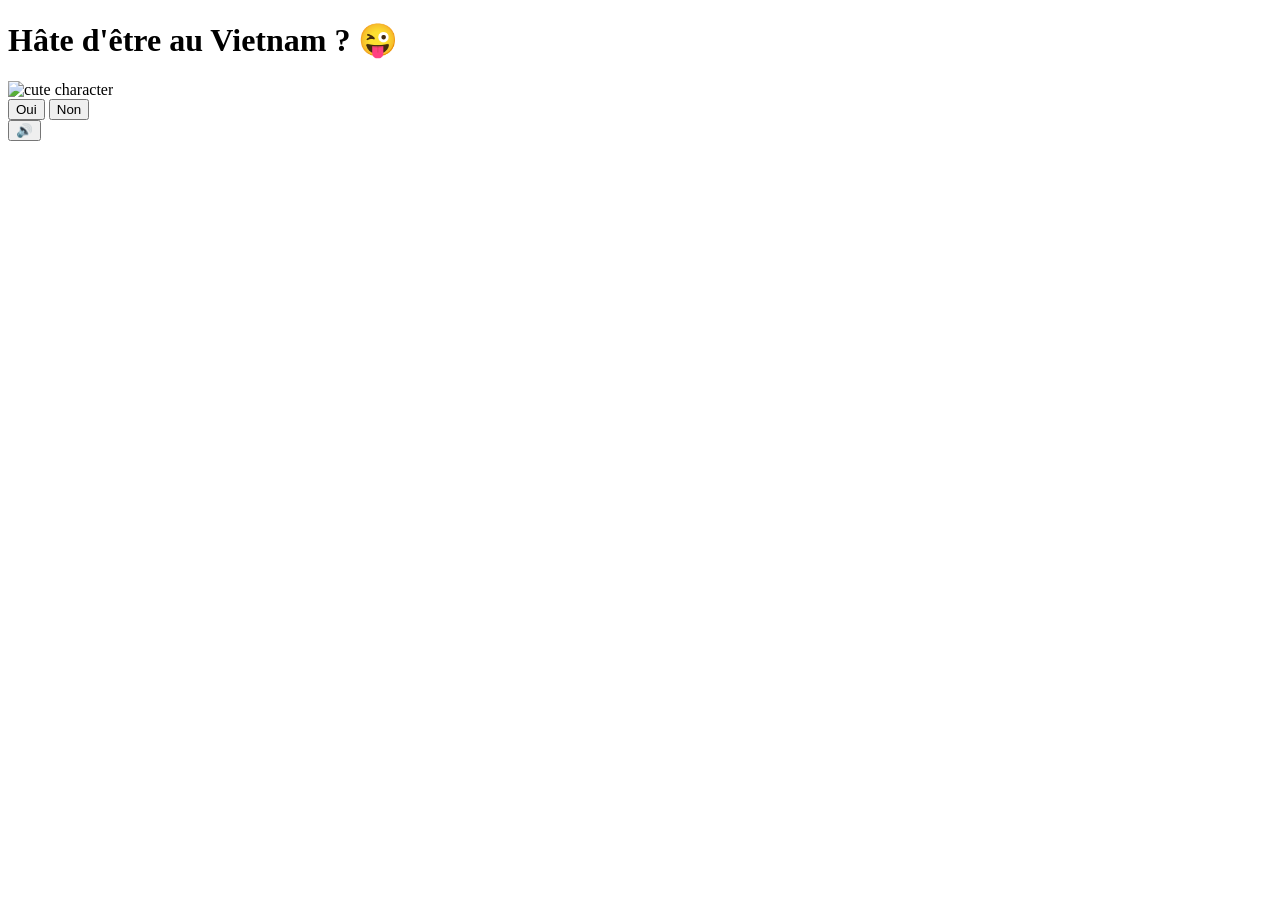
==== index.html @ 86ee2f40 "music & text" ====
<!DOCTYPE html>
<html lang="fr">
<head>
    <meta charset="UTF-8">
    <meta name="viewport" content="width=device-width, initial-scale=1.0">
    <title>Hâte d'être au Vietnam ? 😜</title>
    <link rel="preconnect" href="https://fonts.googleapis.com">
    <link href="https://fonts.googleapis.com/css2?family=Nunito:wght@400;700;800;900&display=swap" rel="stylesheet">
    <link rel="stylesheet" href="style.css">
</head>
<body>
    <div class="hearts-bg"></div>

    <div class="container">
        <h1>Hâte d'être au Vietnam ? 😜</h1>

        <div class="gif-container">
            <img id="cat-gif" src="https://media.tenor.com/EBV7OT7ACfwAAAAj/u-u-qua-qua-u-quaa.gif" alt="cute character">
        </div>

        <div class="buttons">
            <button id="yes-btn" onclick="handleYesClick()">Oui</button>
            <button id="no-btn" onclick="handleNoClick()">Non</button>
        </div>
        <div id="tease-toast"></div>
    </div>

    <audio id="bg-music" loop autoplay muted>
        <source src="music/beabadoobee - Glue Song (Lyrics).mp3" type="audio/mpeg">
    </audio>

    <button id="music-toggle" onclick="toggleMusic()" title="Toggle music">🔊</button>

    <script src="script.js"></script>
</body>
</html>
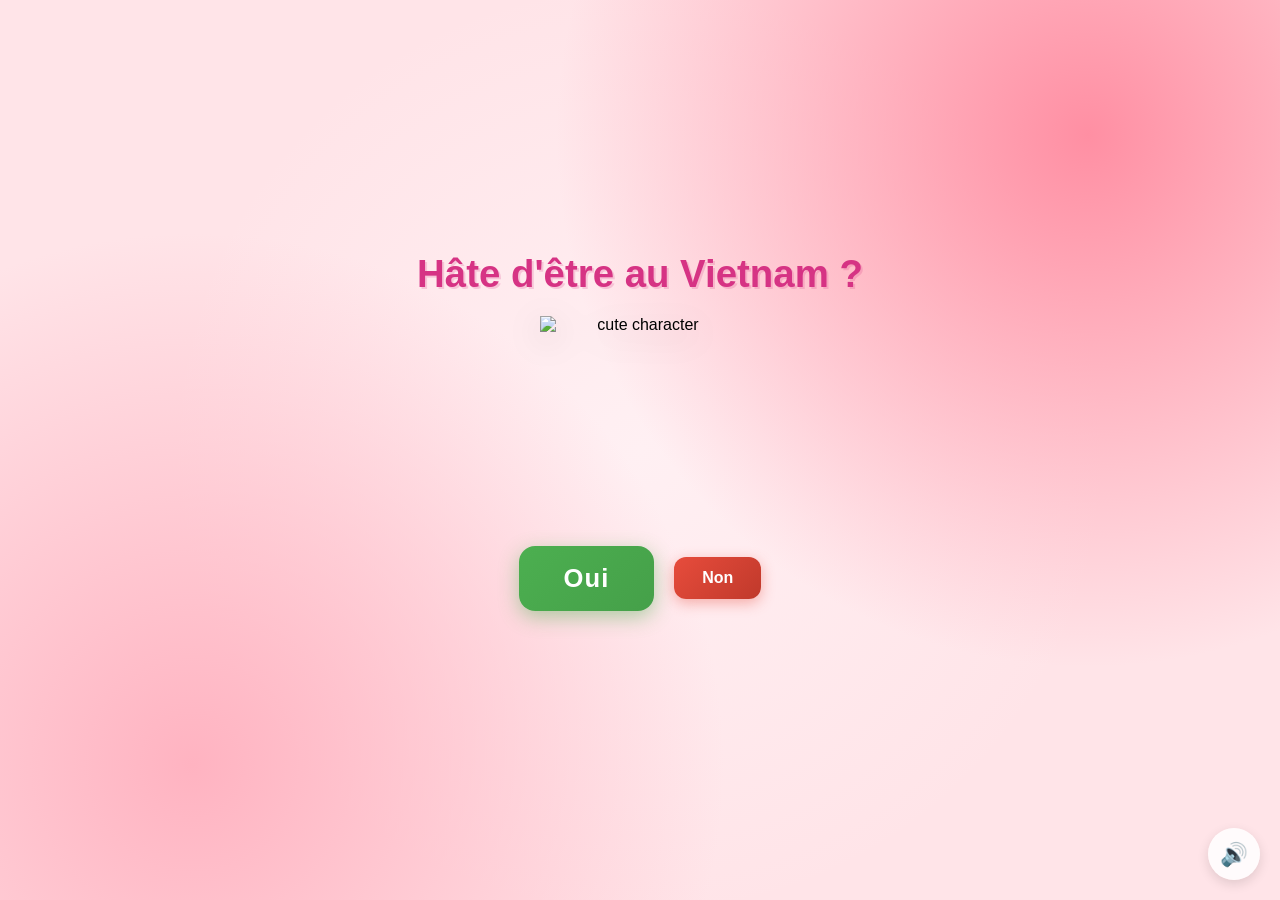
==== commit 842a13f9: "fix gif" ====
--- a/index.html
+++ b/index.html
@@ -3,7 +3,7 @@
 <head>
     <meta charset="UTF-8">
     <meta name="viewport" content="width=device-width, initial-scale=1.0">
-    <title>Hâte d'être au Vietnam ? 😜</title>
+    <title>Hâte d'être au Vietnam ?</title>
     <link rel="preconnect" href="https://fonts.googleapis.com">
     <link href="https://fonts.googleapis.com/css2?family=Nunito:wght@400;700;800;900&display=swap" rel="stylesheet">
     <link rel="stylesheet" href="style.css">
@@ -12,7 +12,7 @@
     <div class="hearts-bg"></div>
 
     <div class="container">
-        <h1>Hâte d'être au Vietnam ? 😜</h1>
+        <h1>Hâte d'être au Vietnam ?</h1>
 
         <div class="gif-container">
             <img id="cat-gif" src="https://media.tenor.com/EBV7OT7ACfwAAAAj/u-u-qua-qua-u-quaa.gif" alt="cute character">
@@ -26,7 +26,7 @@
     </div>
 
     <audio id="bg-music" loop autoplay muted>
-        <source src="music/beabadoobee - Glue Song (Lyrics).mp3" type="audio/mpeg">
+        <source src="music/Mochiiii remix.mp3" type="audio/mpeg">
     </audio>
 
     <button id="music-toggle" onclick="toggleMusic()" title="Toggle music">🔊</button>
--- a/style.css
+++ b/style.css
@@ -0,0 +1,206 @@
+* {
+    margin: 0;
+    padding: 0;
+    box-sizing: border-box;
+}
+
+body {
+    background-color: #FFE4E8;
+    font-family: 'Nunito', sans-serif;
+    min-height: 100vh;
+    display: flex;
+    justify-content: center;
+    align-items: center;
+    overflow: hidden;
+    background-image:
+        radial-gradient(circle at 15% 85%, #ffb3c1 0%, transparent 40%),
+        radial-gradient(circle at 85% 15%, #ff8fa3 0%, transparent 40%),
+        radial-gradient(circle at 50% 50%, #fff0f3 0%, transparent 60%);
+}
+
+/* Floating hearts background */
+.hearts-bg {
+    position: fixed;
+    top: 0; left: 0; right: 0; bottom: 0;
+    pointer-events: none;
+    z-index: 0;
+    overflow: hidden;
+}
+
+.hearts-bg::before,
+.hearts-bg::after {
+    content: '🍜🍜🍜🍜🍜';
+    position: absolute;
+    font-size: 1.5rem;
+    opacity: 0.15;
+    animation: floatHearts 12s linear infinite;
+    white-space: nowrap;
+    top: 100%;
+    left: 10%;
+}
+
+.hearts-bg::after {
+    animation-delay: 6s;
+    left: 60%;
+    content: '🍜🍜🍜🍜🍜';
+}
+
+@keyframes floatHearts {
+    from { transform: translateY(0); opacity: 0.15; }
+    to { transform: translateY(-110vh); opacity: 0; }
+}
+
+.container {
+    position: relative;
+    z-index: 1;
+    text-align: center;
+    padding: 40px 20px;
+}
+
+h1 {
+    font-size: 2.4rem;
+    color: #d63384;
+    font-weight: 900;
+    margin-bottom: 20px;
+    text-shadow: 2px 2px 0px rgba(214, 51, 132, 0.2);
+    animation: wiggle 2s ease-in-out infinite;
+}
+
+@keyframes wiggle {
+    0%, 100% { transform: rotate(-1deg); }
+    50% { transform: rotate(1deg); }
+}
+
+.gif-container {
+    margin: 20px auto;
+    display: flex;
+    justify-content: center;
+}
+
+#cat-gif {
+    width: 200px;
+    height: 200px;
+    object-fit: contain;
+    filter: drop-shadow(0 8px 16px rgba(0,0,0,0.15));
+    transition: opacity 0.3s ease;
+}
+
+.buttons {
+    display: flex;
+    gap: 20px;
+    justify-content: center;
+    align-items: center;
+    margin-top: 30px;
+    flex-wrap: wrap;
+}
+
+#yes-btn {
+    background: linear-gradient(135deg, #4CAF50, #45a049);
+    color: white;
+    border: none;
+    border-radius: 16px;
+    font-size: 1.6rem;
+    font-weight: 900;
+    font-family: 'Nunito', sans-serif;
+    padding: 18px 45px;
+    cursor: pointer;
+    transition: transform 0.15s, box-shadow 0.15s;
+    box-shadow: 0 6px 20px rgba(76, 175, 80, 0.45);
+    letter-spacing: 1px;
+}
+
+#yes-btn:hover {
+    transform: scale(1.06) translateY(-2px);
+    box-shadow: 0 10px 28px rgba(76, 175, 80, 0.55);
+}
+
+#yes-btn:active {
+    transform: scale(0.98);
+}
+
+#no-btn {
+    background: linear-gradient(135deg, #e74c3c, #c0392b);
+    color: white;
+    border: none;
+    border-radius: 12px;
+    font-size: 1rem;
+    font-weight: 700;
+    font-family: 'Nunito', sans-serif;
+    padding: 12px 28px;
+    cursor: pointer;
+    transition: background 0.2s, left 0.25s ease, top 0.25s ease;
+    box-shadow: 0 4px 14px rgba(231, 76, 60, 0.4);
+}
+
+#no-btn:hover {
+    background: linear-gradient(135deg, #c0392b, #a93226);
+}
+
+
+#tease-toast {
+    margin-top: 14px;
+    font-size: 1rem;
+    color: #d63384;
+    font-weight: 700;
+    font-style: italic;
+    opacity: 0;
+    transform: translateY(6px);
+    transition: opacity 0.3s ease, transform 0.3s ease;
+    min-height: 1.5rem;
+}
+
+#tease-toast.show {
+    opacity: 1;
+    transform: translateY(0);
+}
+
+/* Music toggle button */
+#music-toggle {
+    position: fixed;
+    bottom: 20px;
+    right: 20px;
+    background: rgba(255, 255, 255, 0.85);
+    border: none;
+    border-radius: 50%;
+    width: 52px;
+    height: 52px;
+    font-size: 1.4rem;
+    cursor: pointer;
+    backdrop-filter: blur(10px);
+    box-shadow: 0 4px 12px rgba(0, 0, 0, 0.12);
+    transition: transform 0.2s;
+    z-index: 100;
+}
+
+#music-toggle:hover {
+    transform: scale(1.1);
+}
+
+/* Yes page specific */
+.yes-container h1.yes-title {
+    font-size: 2.8rem;
+    animation: bounceTitle 0.6s ease infinite alternate;
+}
+
+@keyframes bounceTitle {
+    from { transform: translateY(0) rotate(-1deg); }
+    to { transform: translateY(-12px) rotate(1deg); }
+}
+
+.yes-message {
+    font-size: 1.4rem;
+    color: #e91e8c;
+    font-weight: 700;
+    margin-top: 24px;
+    animation: fadeIn 1s ease 0.5s both;
+}
+
+@keyframes fadeIn {
+    from { opacity: 0; transform: translateY(10px); }
+    to { opacity: 1; transform: translateY(0); }
+}
+
+.yes-container #cat-gif {
+    width: 260px;
+    height: 260px;
+}
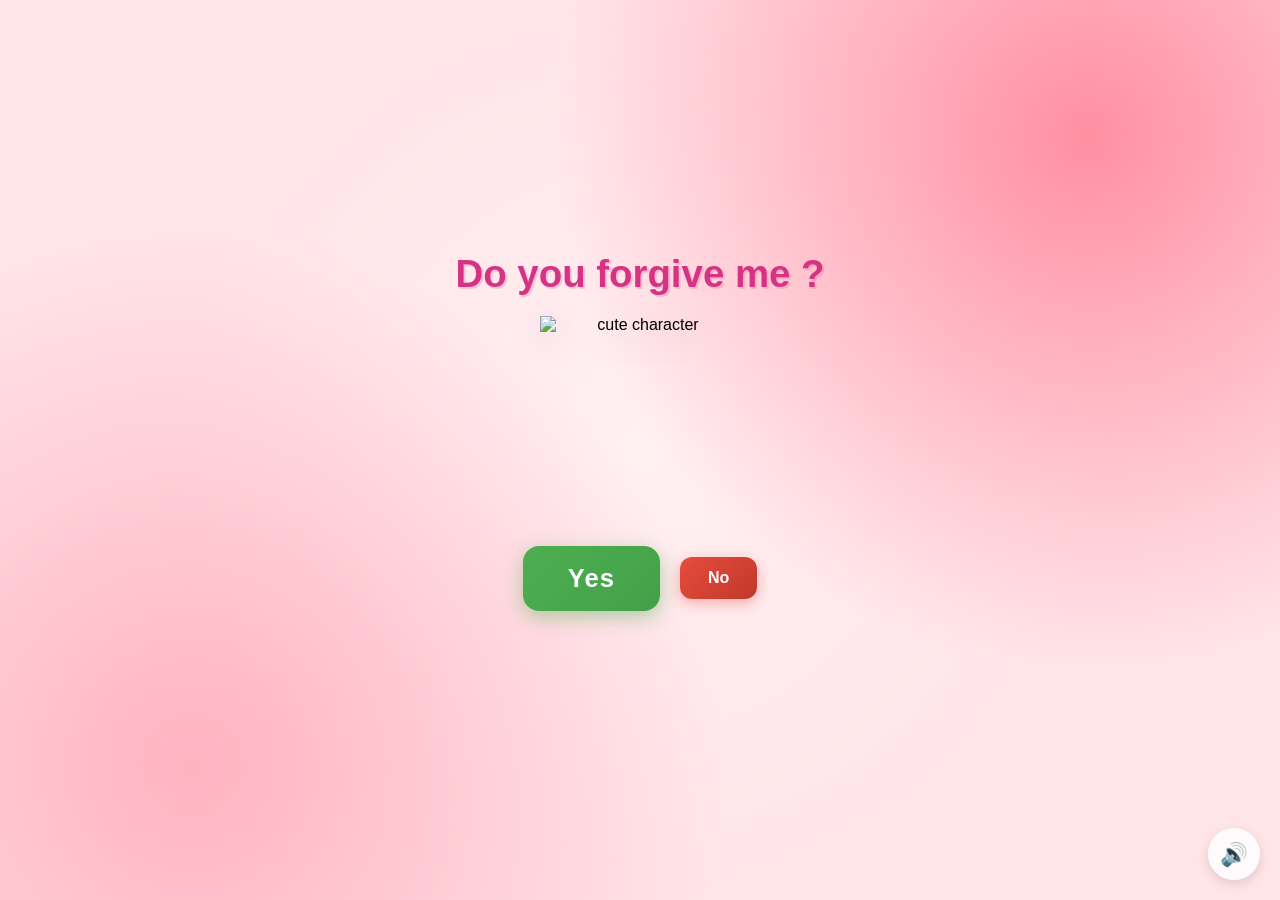
==== commit 8b8a81b9: "update titles and messages to English; replace gifs for consistency" ====
--- a/index.html
+++ b/index.html
@@ -3,7 +3,7 @@
 <head>
     <meta charset="UTF-8">
     <meta name="viewport" content="width=device-width, initial-scale=1.0">
-    <title>Hâte d'être au Vietnam ?</title>
+    <title>Do you forgive me ?</title>
     <link rel="preconnect" href="https://fonts.googleapis.com">
     <link href="https://fonts.googleapis.com/css2?family=Nunito:wght@400;700;800;900&display=swap" rel="stylesheet">
     <link rel="stylesheet" href="style.css">
@@ -12,15 +12,15 @@
     <div class="hearts-bg"></div>
 
     <div class="container">
-        <h1>Hâte d'être au Vietnam ?</h1>
+        <h1>Do you forgive me ?</h1>
 
         <div class="gif-container">
-            <img id="cat-gif" src="https://media.tenor.com/EBV7OT7ACfwAAAAj/u-u-qua-qua-u-quaa.gif" alt="cute character">
+            <img id="cat-gif" src="https://media.tenor.com/Q9VuGIKQqEMAAAAi/love-bear.gif" alt="cute character">
         </div>
 
         <div class="buttons">
-            <button id="yes-btn" onclick="handleYesClick()">Oui</button>
-            <button id="no-btn" onclick="handleNoClick()">Non</button>
+            <button id="yes-btn" onclick="handleYesClick()">Yes</button>
+            <button id="no-btn" onclick="handleNoClick()">No</button>
         </div>
         <div id="tease-toast"></div>
     </div>
